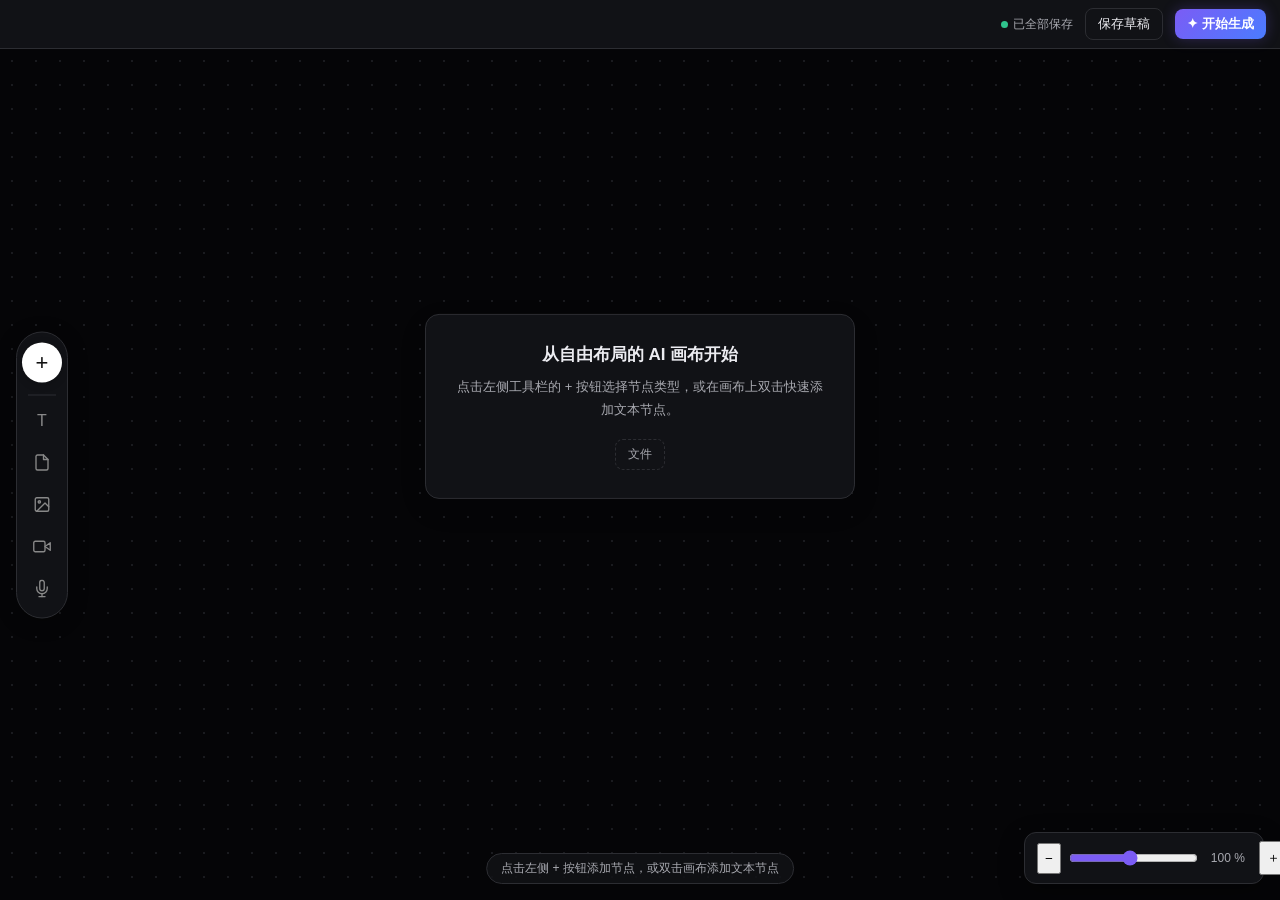
==== canvas-workbench.html @ da4e1014 "Add files via upload" ====
<!DOCTYPE html>
<html lang="zh">
<head>
<meta charset="utf-8">
<meta name="viewport" content="width=device-width, initial-scale=1">
<title>Open Canvas · 画布工作台</title>
<style>
  :root{
    --bg:#050507; --panel:#111216; --border:#2C2D32; --text:#ECECF1; --text2:#A8A9B0;
    --accent:#7B5CF5; --accent-soft:rgba(123,92,245,0.15); --hover:#1A1B1F; --shadow:0 1px 2px rgba(0,0,0,.3);
    --radius:8px;
    --node-bg:#111216; --node-border:#2C2D32; --node-text:#ECECF1; --node-text2:#A8A9B0;
    --node-header:#050507; --node-content-bg:#1A1B1F; --node-dashed:#2C2D32;
    --panel-bg:#111216; --panel-border:#2C2D32; --panel-input:#242529;
    --sidebar-bg:#111216; --sidebar-border:#2C2D32;
  }
  *{box-sizing:border-box;margin:0;padding:0}
  html,body{height:100%;background:#050507}
  body{font-family:-apple-system,Segoe UI,Roboto,"Helvetica Neue","PingFang SC","Microsoft YaHei",sans-serif;background:var(--bg);color:var(--text);overflow:hidden;display:flex;flex-direction:column}
  .toolbar{display:flex;align-items:center;gap:12px;padding:8px 14px;background:var(--panel);border-bottom:1px solid var(--border);flex-shrink:0}
  .toolbar .back,.toolbar .btn{display:inline-flex;align-items:center;gap:6px;border:1px solid var(--border);background:var(--panel);border-radius:var(--radius);padding:6px 12px;font-size:13px;cursor:pointer;color:var(--text)}
  .toolbar .back:hover,.toolbar .btn:hover{background:var(--hover)}
  .toolbar .btn.generate-btn{
    background:linear-gradient(135deg, #7B5CF5 0%, #4A7CFF 100%);
    color:#fff;border:none;
    box-shadow:0 0 14px rgba(123,92,245,0.28);
    font-weight:600;
  }
  .toolbar .btn.generate-btn:hover{
    background:linear-gradient(135deg, #6B4FE0 0%, #3A6CE0 100%);
    box-shadow:0 0 20px rgba(123,92,245,0.4);
  }
  .toolbar .title{font-size:14px;font-weight:600;margin-left:4px}
  .spacer{flex:1}
  .save-state{font-size:12px;color:var(--text2);display:inline-flex;align-items:center;gap:5px}
  .dot{width:7px;height:7px;border-radius:50%;background:#2FC48D;display:inline-block}
  .btn.primary{background:var(--accent);color:#fff;border-color:var(--accent)}
  .btn.primary:hover{background:#6B4FE0}
  .btn.icon{width:34px;padding:6px;justify-content:center}
  .wrap{flex:1;display:flex;overflow:hidden}

  /* ===== 左侧暗色工具栏 ===== */
  .left-toolbar{
    position:absolute;left:16px;top:50%;transform:translateY(-50%);
    width:52px;
    background:var(--sidebar-bg);
    border:1px solid var(--sidebar-border);
    border-radius:26px;
    display:flex;flex-direction:column;align-items:center;
    padding:10px 0;gap:4px;
    z-index:20;
    box-shadow:0 4px 20px rgba(0,0,0,.3);
  }
  .left-toolbar .lt-btn{
    width:38px;height:38px;
    display:flex;align-items:center;justify-content:center;
    border:none;background:transparent;
    border-radius:50%;cursor:pointer;
    color:#888;font-size:16px;
    transition:background .15s,color .15s;
  }
  .left-toolbar .lt-btn:hover{background:rgba(255,255,255,.08);color:#ccc}
  .left-toolbar .lt-btn.add-btn{
    width:40px;height:40px;
    background:#fff;color:#111;
    font-size:22px;font-weight:300;
    margin-bottom:6px;
    box-shadow:0 2px 8px rgba(0,0,0,.2);
  }
  .left-toolbar .lt-btn.add-btn:hover{background:#1A1B1F;color:#fff}
  .left-toolbar .lt-divider{width:28px;height:1px;background:var(--sidebar-border);margin:2px 0}

  /* ===== 节点选择弹窗 ===== */
  .node-picker-overlay{
    position:fixed;inset:0;z-index:100;
    display:none;
  }
  .node-picker-overlay.active{display:block}
  .node-picker{
    position:absolute;
    left:80px;top:50%;transform:translateY(-50%);
    width:260px;
    background:var(--sidebar-bg);
    border:1px solid var(--sidebar-border);
    border-radius:16px;
    padding:12px;
    box-shadow:0 8px 40px rgba(0,0,0,.5);
    display:flex;flex-direction:column;gap:6px;
    z-index:101;
  }
  .node-picker .np-item{
    display:flex;align-items:center;gap:12px;
    padding:12px 14px;
    border-radius:12px;
    background:rgba(255,255,255,.04);
    border:1px solid rgba(255,255,255,.06);
    cursor:pointer;
    transition:background .15s;
  }
  .node-picker .np-item:hover{background:rgba(255,255,255,.08)}
  .node-picker .np-icon{
    width:32px;height:32px;border-radius:50%;
    background:rgba(255,255,255,.08);
    display:flex;align-items:center;justify-content:center;
    font-size:14px;color:#aaa;
    border:1px solid rgba(255,255,255,.1);
    flex-shrink:0;
  }
  .node-picker .np-label{font-size:14px;color:#ddd;font-weight:500}

  .canvas-area{flex:1;position:relative;background:
      radial-gradient(circle,#2C2D32 1px,transparent 1px);background-size:24px 24px;overflow:hidden}
  .canvas-area::before{content:"";position:absolute;inset:0;background:rgba(5,5,7,.45)}
  .empty-card{position:absolute;left:50%;top:42%;transform:translate(-50%,-50%);width:430px;max-width:90%;background:var(--panel);border:1px solid var(--border);border-radius:14px;box-shadow:0 10px 30px rgba(0,0,0,.08);padding:28px 26px;text-align:center;z-index:2}
  .empty-card h2{font-size:17px;font-weight:700;margin-bottom:10px}
  .empty-card p{font-size:13px;line-height:1.7;color:var(--text2);margin:0 auto 18px;max-width:380px}
  .add-buttons{display:flex;flex-wrap:wrap;gap:8px;justify-content:center;margin-bottom:14px}
  .add-buttons .ab{display:inline-flex;align-items:center;gap:6px;border:1px solid var(--border);background:#fff;border-radius:var(--radius);padding:7px 14px;font-size:13px;cursor:pointer}
  .add-buttons .ab:hover{background:var(--accent-soft);border-color:var(--accent)}
  .ab .ic{width:16px;height:16px;flex-shrink:0}
  .file-row{display:flex;justify-content:center}
  .file{display:inline-flex;align-items:center;gap:6px;font-size:12px;color:var(--text2);border:1px dashed var(--border);padding:6px 12px;border-radius:var(--radius);cursor:pointer}
  .hint{position:absolute;bottom:16px;left:50%;transform:translateX(-50%);font-size:12px;color:var(--text2);background:rgba(17,18,22,.85);border:1px solid var(--border);padding:6px 14px;border-radius:999px;z-index:2}
  .side-head{display:flex;align-items:center;justify-content:space-between;padding:12px 12px 8px;font-size:12px;color:var(--text2)}
  .minimap{margin:0 12px;padding:12px 10px;border:1px solid var(--border);border-radius:10px;background:var(--panel);font-size:11px;color:var(--text2);line-height:1.9}
  .mm-dot{position:relative;display:inline-block;width:8px;height:8px;border-radius:50%;margin-right:5px;vertical-align:middle}
  .mm-row{display:flex;align-items:center}
  .zoom{position:absolute;right:16px;bottom:16px;z-index:20;width:240px;display:flex;align-items:center;gap:8px;padding:8px 12px;background:var(--panel);border:1px solid var(--border);border-radius:12px;box-shadow:0 8px 24px rgba(0,0,0,.35)}
  .zoom span{font-size:12px;color:var(--text2);min-width:46px;text-align:center}
  .zoom input[type=range]{flex:1;accent-color:var(--accent)}
  .saved-memory{border-top:1px solid var(--border);padding:10px 12px;font-size:11px;color:var(--text2);display:flex;gap:6px;align-items:center}

  /* ===== 暗色节点样式 ===== */
  .canvas-node{position:absolute;display:flex;flex-direction:column;align-items:center;z-index:10;cursor:grab}
  .canvas-node:active{cursor:grabbing}
  .canvas-node .node-card{
    width:220px;
    background:var(--node-bg);
    border:1px solid var(--node-border);
    border-radius:14px;
    padding:16px 18px 18px;
    box-shadow:0 8px 32px rgba(0,0,0,.4);
    position:relative;
  }
  .canvas-node .node-header{display:flex;align-items:center;gap:8px;margin-bottom:12px}
  .canvas-node .node-icon{
    width:28px;height:28px;border-radius:50%;
    background:rgba(255,255,255,.08);
    display:flex;align-items:center;justify-content:center;
    font-size:13px;font-weight:700;color:#ccc;
    border:1px solid rgba(255,255,255,.1);
  }
  .canvas-node .node-title{font-size:14px;font-weight:600;color:#e0e0e0}
  .canvas-node .node-content{
    border:1px dashed var(--node-dashed);
    border-radius:10px;
    background:var(--node-content-bg);
    min-height:120px;
    display:flex;align-items:center;justify-content:center;
    padding:16px;
  }
  .canvas-node .node-content-text{font-size:13px;color:var(--node-text2);text-align:center;line-height:1.6}
  .canvas-node .node-connector{
    position:absolute;top:50%;transform:translateY(-50%);
    width:14px;height:14px;border-radius:50%;
    background:#fff;border:2px solid #888;
    box-shadow:0 0 4px rgba(0,0,0,.3);
    z-index:2;
  }
  .canvas-node .node-connector.left{left:-8px}
  .canvas-node .node-connector.right{right:-8px}

  /* 节点下方控制面板 */
  .canvas-node .node-panel{
    margin-top:10px;
    width:380px;
    background:var(--panel-bg);
    border:1px solid var(--panel-border);
    border-radius:12px;
    padding:14px 16px;
    display:flex;flex-direction:column;gap:10px;
    box-shadow:0 6px 24px rgba(0,0,0,.35);
  }
  .canvas-node .node-panel textarea{
    width:100%;
    background:var(--panel-input);
    border:1px solid var(--panel-border);
    border-radius:8px;
    color:#ccc;
    font-size:13px;
    padding:10px 12px;
    resize:none;
    outline:none;
    min-height:60px;
    font-family:inherit;
    line-height:1.5;
    box-sizing:border-box;
  }
  .canvas-node .node-panel textarea::placeholder{color:#666}
  .canvas-node .node-panel textarea:focus{border-color:#7B5CF5}
  .canvas-node .node-panel .panel-actions{display:flex;align-items:center;justify-content:flex-end}
  .canvas-node .node-panel .generate-btn{
    display:flex;align-items:center;justify-content:center;gap:6px;
    background:linear-gradient(135deg, #7B5CF5 0%, #4A7CFF 100%);color:#fff;
    border:none;border-radius:8px;
    padding:8px 20px;font-size:13px;font-weight:600;
    cursor:pointer;
    transition:all .15s;
    box-shadow:0 0 12px rgba(123,92,245,0.28);
    box-sizing:border-box;
  }
  .canvas-node .node-panel .generate-btn:hover{background:linear-gradient(135deg, #6B4FE0 0%, #3A6CE0 100%);box-shadow:0 0 16px rgba(123,92,245,0.4)}
  .canvas-node .node-panel .generate-btn .sparkle{font-size:14px}

  /* 上传 / 生成 标签切换 */
  .canvas-node .node-panel .panel-tabs{
    display:flex;gap:4px;
    padding:3px;
    background:var(--panel-input);
    border:1px solid var(--panel-border);
    border-radius:var(--radius);
  }
  .canvas-node .node-panel .panel-tab{
    flex:1;
    padding:4px 0;
    border:none;background:transparent;
    border-radius:5px;
    color:var(--text2);
    font-size:12px;
    cursor:pointer;
    transition:all .15s;
  }
  .canvas-node .node-panel .panel-tab:hover{color:var(--text)}
  .canvas-node .node-panel .panel-tab.active{
    background:linear-gradient(135deg, #7B5CF5 0%, #4A7CFF 100%);
    color:#fff;
    box-shadow:0 0 10px rgba(123,92,245,0.25);
  }
  .canvas-node .node-panel .panel-tab-content{
    display:flex;flex-direction:column;gap:10px;
  }
  .canvas-node .node-panel .panel-tab-content textarea{
    width:100%;
  }
  .canvas-node .node-panel .panel-tab-content[data-tab-content="upload"]{display:none}
  .canvas-node .node-panel .panel-tab-content[data-tab-content="asset"]{display:none}

  /* 上传按钮 */
  .canvas-node .node-panel .upload-btn{
    display:flex;align-items:center;gap:6px;
    width:100%;
    padding:8px 12px;
    border:1px dashed var(--panel-border);
    border-radius:var(--radius);
    background:var(--panel-input);
    color:var(--text2);
    font-size:12px;
    cursor:pointer;
    transition:border-color .15s,color .15s;
    box-sizing:border-box;
  }
  .canvas-node .node-panel .upload-btn:hover{border-color:var(--accent);color:var(--text)}
  .canvas-node .node-panel .upload-btn svg{width:18px;height:18px;flex-shrink:0;color:var(--accent)}
  .canvas-node .node-panel .upload-btn .upload-label{overflow:hidden;text-overflow:ellipsis;white-space:nowrap}
  .canvas-node .node-panel .upload-btn .upload-label.has-file{color:var(--accent)}

  /* 从资产中选择 */
  .canvas-node .node-panel .asset-list{display:flex;flex-direction:column;gap:6px;max-height:160px;overflow-y:auto}
  .canvas-node .node-panel .asset-item{
    display:flex;align-items:center;gap:8px;width:100%;
    padding:8px 10px;border:1px solid var(--panel-border);border-radius:var(--radius);
    background:var(--panel-input);color:var(--text);font-size:12px;cursor:pointer;text-align:left;
    transition:border-color .15s,background .15s;box-sizing:border-box;
  }
  .canvas-node .node-panel .asset-item:hover{border-color:var(--accent);background:var(--hover)}
  .canvas-node .node-panel .asset-item .asset-icon{width:16px;height:16px;display:inline-flex;align-items:center;justify-content:center;font-size:12px;color:var(--accent);flex-shrink:0}
  .canvas-node .node-panel .asset-empty{padding:10px;font-size:12px;color:var(--text2);text-align:center}
  .canvas-node .node-asset-selected{
    display:flex;align-items:center;gap:8px;padding:10px 12px;
    background:var(--panel-input);border:1px solid var(--panel-border);border-radius:var(--radius);
    font-size:12px;color:var(--text);
  }
  .canvas-node .node-asset-selected i{font-style:normal;color:var(--accent)}

  /* 上传预览 */
  .canvas-node .node-upload-preview{
    width:100%;max-height:140px;
    object-fit:cover;
    border-radius:6px;
    display:block;
  }
  .canvas-node .node-audio-preview{
    display:flex;flex-direction:column;align-items:center;gap:8px;
    padding:8px;color:var(--node-text2);
  }
  .canvas-node .node-audio-preview .music-icon{font-size:20px;color:var(--accent)}
  .canvas-node .node-audio-preview .fname{font-size:12px;max-width:100%;overflow:hidden;text-overflow:ellipsis;white-space:nowrap}
  .canvas-node .node-audio-preview audio{width:100%;height:32px}

  /* 节点右上角三个点菜单 */
  .canvas-node .node-more-btn{
    position:absolute;top:10px;right:10px;
    width:24px;height:24px;
    display:flex;align-items:center;justify-content:center;
    background:transparent;
    border:none;
    border-radius:6px;
    cursor:pointer;
    color:#888;
    font-size:14px;
    transition:background .15s,color .15s;
    z-index:5;
  }
  .canvas-node .node-more-btn:hover{background:rgba(255,255,255,.1);color:#ccc}
  .canvas-node .node-more-menu{
    position:absolute;top:38px;right:10px;
    min-width:120px;
    background:var(--node-bg);
    border:1px solid var(--node-border);
    border-radius:8px;
    padding:4px;
    box-shadow:0 4px 16px rgba(0,0,0,.4);
    z-index:10;
    display:none;
  }
  .canvas-node .node-more-menu.show{display:block}
  .canvas-node .node-more-menu .menu-item{
    display:flex;align-items:center;gap:8px;
    padding:8px 12px;
    border-radius:6px;
    cursor:pointer;
    color:#ccc;
    font-size:13px;
    transition:background .15s;
  }
  .canvas-node .node-more-menu .menu-item:hover{background:rgba(255,255,255,.08)}
  .canvas-node .node-more-menu .menu-item.danger{color:#D94C62}
  .canvas-node .node-more-menu .menu-item.danger:hover{background:rgba(248,113,113,.1)}
  .canvas-node .node-more-menu .menu-item svg{width:14px;height:14px;flex-shrink:0}

  .hidden{display:none!important}
</style>
</head>
<body>

  <!-- 顶部工具栏 -->
  <div class="toolbar">
    <div class="spacer"></div>
    <span class="save-state"><span class="dot"></span>已全部保存</span>
    <button class="btn">保存草稿</button>
    <button class="btn generate-btn">✦ 开始生成</button>
  </div>

  <!-- 主体 -->
  <div class="wrap">
    <!-- 画布区 -->
    <div class="canvas-area" id="canvasArea">

      <!-- 左侧暗色工具栏 -->
      <div class="left-toolbar" id="leftToolbar">
        <button class="lt-btn add-btn" id="addNodeBtn" title="新建节点">+</button>
        <div class="lt-divider"></div>
        <button class="lt-btn" data-type="text" title="文本节点">T</button>
        <button class="lt-btn" data-type="note" title="Note 节点">
          <svg width="18" height="18" viewBox="0 0 24 24" fill="none" stroke="currentColor" stroke-width="1.8" stroke-linecap="round" stroke-linejoin="round"><path d="M14 2H6a2 2 0 0 0-2 2v16a2 2 0 0 0 2 2h12a2 2 0 0 0 2-2V8z"/><polyline points="14 2 14 8 20 8"/></svg>
        </button>
        <button class="lt-btn" data-type="image" title="图片节点">
          <svg width="18" height="18" viewBox="0 0 24 24" fill="none" stroke="currentColor" stroke-width="1.8" stroke-linecap="round" stroke-linejoin="round"><rect x="3" y="3" width="18" height="18" rx="2" ry="2"/><circle cx="8.5" cy="8.5" r="1.5"/><polyline points="21 15 16 10 5 21"/></svg>
        </button>
        <button class="lt-btn" data-type="video" title="视频节点">
          <svg width="18" height="18" viewBox="0 0 24 24" fill="none" stroke="currentColor" stroke-width="1.8" stroke-linecap="round" stroke-linejoin="round"><polygon points="23 7 16 12 23 17 23 7"/><rect x="1" y="5" width="15" height="14" rx="2" ry="2"/></svg>
        </button>
        <button class="lt-btn" data-type="audio" title="音频节点">
          <svg width="18" height="18" viewBox="0 0 24 24" fill="none" stroke="currentColor" stroke-width="1.8" stroke-linecap="round" stroke-linejoin="round"><path d="M12 1a3 3 0 0 0-3 3v8a3 3 0 0 0 6 0V4a3 3 0 0 0-3-3z"/><path d="M19 10v2a7 7 0 0 1-14 0v-2"/><line x1="12" y1="19" x2="12" y2="23"/><line x1="8" y1="23" x2="16" y2="23"/></svg>
        </button>
      </div>

      <!-- 节点选择弹窗 -->
      <div class="node-picker-overlay" id="nodePickerOverlay">
        <div class="node-picker" id="nodePicker">
          <div class="np-item" data-type="text">
            <div class="np-icon">T</div>
            <div class="np-label">文本节点</div>
          </div>
          <div class="np-item" data-type="note">
            <div class="np-icon">
              <svg width="16" height="16" viewBox="0 0 24 24" fill="none" stroke="currentColor" stroke-width="1.8" stroke-linecap="round" stroke-linejoin="round"><path d="M14 2H6a2 2 0 0 0-2 2v16a2 2 0 0 0 2 2h12a2 2 0 0 0 2-2V8z"/><polyline points="14 2 14 8 20 8"/></svg>
            </div>
            <div class="np-label">Note 节点</div>
          </div>
          <div class="np-item" data-type="image">
            <div class="np-icon">
              <svg width="16" height="16" viewBox="0 0 24 24" fill="none" stroke="currentColor" stroke-width="1.8" stroke-linecap="round" stroke-linejoin="round"><rect x="3" y="3" width="18" height="18" rx="2" ry="2"/><circle cx="8.5" cy="8.5" r="1.5"/><polyline points="21 15 16 10 5 21"/></svg>
            </div>
            <div class="np-label">图片节点</div>
          </div>
          <div class="np-item" data-type="video">
            <div class="np-icon">
              <svg width="16" height="16" viewBox="0 0 24 24" fill="none" stroke="currentColor" stroke-width="1.8" stroke-linecap="round" stroke-linejoin="round"><polygon points="23 7 16 12 23 17 23 7"/><rect x="1" y="5" width="15" height="14" rx="2" ry="2"/></svg>
            </div>
            <div class="np-label">视频节点</div>
          </div>
          <div class="np-item" data-type="audio">
            <div class="np-icon">
              <svg width="16" height="16" viewBox="0 0 24 24" fill="none" stroke="currentColor" stroke-width="1.8" stroke-linecap="round" stroke-linejoin="round"><path d="M12 1a3 3 0 0 0-3 3v8a3 3 0 0 0 6 0V4a3 3 0 0 0-3-3z"/><path d="M19 10v2a7 7 0 0 1-14 0v-2"/><line x1="12" y1="19" x2="12" y2="23"/><line x1="8" y1="23" x2="16" y2="23"/></svg>
            </div>
            <div class="np-label">音频节点</div>
          </div>
        </div>
      </div>

      <div class="empty-card" id="emptyCard">
        <h2>从自由布局的 AI 画布开始</h2>
        <p>点击左侧工具栏的 + 按钮选择节点类型，或在画布上双击快速添加文本节点。</p>
        <div class="file-row"><span class="file"> 文件</span></div>
      </div>
      <div class="hint" id="hintBar">点击左侧 + 按钮添加节点，或双击画布添加文本节点</div>

      <!-- 浮动缩放器 -->
      <div class="zoom">
        <button class="btn icon">−</button>
        <div style="flex:1;display:flex;align-items:center;gap:7px">
          <input type="range" min="10" max="200" value="100">
          <span>100 %</span>
        </div>
        <button class="btn icon">＋</button>
      </div>
    </div>
  </div>

<script>
(function(){
  const canvasArea = document.getElementById('canvasArea');
  const emptyCard = document.getElementById('emptyCard');
  const hintBar = document.getElementById('hintBar');
  const addNodeBtn = document.getElementById('addNodeBtn');
  const nodePickerOverlay = document.getElementById('nodePickerOverlay');
  let nodeCount = 0;
  let pickerOpen = false;

  const nodeConfig = {
    text:  { icon:'T', title:'文本节点', placeholder:'双击即可编写或编辑这个文本节点。', prompt:'描述这个文本节点应当写什么、总结什么，或如何改写内容。' },
    note:  { icon:'', title:'Note 节点', placeholder:'双击即可编写笔记内容。', prompt:'描述这个笔记节点的主题或要点。' },
    image: { icon:'▣', title:'图片节点', placeholder:'双击即可上传或生成图片。', prompt:'描述你想生成的图片内容、风格或参考。', accept:'image/*' },
    video: { icon:'▶', title:'视频节点', placeholder:'双击即可上传或生成视频。', prompt:'描述你想生成的视频内容、镜头或风格。', accept:'video/*' },
    audio: { icon:'♪', title:'音频节点', placeholder:'双击即可上传或生成音频。', prompt:'描述你想生成的音频内容、语调或风格。', accept:'audio/*' }
  };

  const mockAssets = {
    text:  ['文案片段 01', '文案片段 02', '文案片段 03'],
    note:  ['笔记片段 01', '笔记片段 02'],
    image: ['素材图片 01', '素材图片 02', '素材图片 03'],
    video: ['素材视频 01', '素材视频 02'],
    audio: ['素材音频 01', '素材音频 02']
  };

  function assetItemsHtml(type, cfg){
    const list = mockAssets[type] || [];
    if(!list.length) return '<div class="asset-empty">暂无可用资产</div>';
    return list.map(name => `<button class="asset-item" data-asset="${name}"><i class="asset-icon">${cfg.icon}</i><span>${name}</span></button>`).join('');
  }

  function createNode(type, x, y){
    const cfg = nodeConfig[type] || nodeConfig.text;
    nodeCount++;
    const id = 'node-' + nodeCount;

    const el = document.createElement('div');
    el.className = 'canvas-node';
    el.id = id;
    el.style.left = x + 'px';
    el.style.top = y + 'px';

    el.innerHTML = `
      <div class="node-card">
        <div class="node-connector left"></div>
        <div class="node-connector right"></div>
        <div class="node-more-btn" title="更多操作">⋯</div>
        <div class="node-more-menu">
          <div class="menu-item" data-action="copy">
            <svg viewBox="0 0 24 24" fill="none" stroke="currentColor" stroke-width="2" stroke-linecap="round" stroke-linejoin="round"><rect x="9" y="9" width="13" height="13" rx="2" ry="2"/><path d="M5 15H4a2 2 0 0 1-2-2V4a2 2 0 0 1 2-2h9a2 2 0 0 1 2 2v1"/></svg>
            <span>复制节点</span>
          </div>
          <div class="menu-item danger" data-action="delete">
            <svg viewBox="0 0 24 24" fill="none" stroke="currentColor" stroke-width="2" stroke-linecap="round" stroke-linejoin="round"><polyline points="3 6 5 6 21 6"/><path d="M19 6v14a2 2 0 0 1-2 2H7a2 2 0 0 1-2-2V6m3 0V4a2 2 0 0 1 2-2h4a2 2 0 0 1 2 2v2"/></svg>
            <span>删除节点</span>
          </div>
        </div>
        <div class="node-header">
          <div class="node-icon">${cfg.icon}</div>
          <div class="node-title">${cfg.title}</div>
        </div>
        <div class="node-content">
          <div class="node-content-text">${cfg.placeholder}</div>
        </div>
      </div>
      <div class="node-panel">
        <div class="panel-tabs">
          ${cfg.accept ? '<button class="panel-tab" data-tab="upload">上传</button>' : ''}
          <button class="panel-tab active" data-tab="generate">生成</button>
          <button class="panel-tab" data-tab="asset">资产</button>
        </div>
        ${cfg.accept ? `
        <div class="panel-tab-content" data-tab-content="upload">
          <input type="file" class="upload-input" accept="${cfg.accept}" hidden>
          <button class="upload-btn" title="上传文件">
            <svg class="upload-arrow" viewBox="0 0 24 24" fill="none" stroke="currentColor" stroke-width="2.5" stroke-linecap="round" stroke-linejoin="round"><line x1="12" y1="19" x2="12" y2="5"/><polyline points="5 12 12 5 19 12"/></svg>
            <span class="upload-label">选择文件上传</span>
          </button>
        </div>` : ''}
        <div class="panel-tab-content" data-tab-content="generate">
          <textarea placeholder="${cfg.prompt}"></textarea>
          <div class="panel-actions">
            <button class="generate-btn"><span class="sparkle">✦</span> 开始生成</button>
          </div>
        </div>
        <div class="panel-tab-content" data-tab-content="asset">
          <div class="asset-list">${assetItemsHtml(type, cfg)}</div>
        </div>
      </div>
    `;

    canvasArea.appendChild(el);
    emptyCard.classList.add('hidden');
    hintBar.classList.add('hidden');
    makeDraggable(el);
    bindNodeMenu(el);
    bindNodeUpload(el, cfg, type);
  }

  // 绑定节点上传逻辑（仅图片/视频/音频）
  function bindNodeUpload(el, cfg, type){
    const input = el.querySelector('.upload-input');
    const uploadBtn = el.querySelector('.upload-btn');
    const label = el.querySelector('.upload-label');
    const contentText = el.querySelector('.node-content-text');

    // 上传 / 生成 / 资产 标签切换
    const tabs = el.querySelectorAll('.panel-tab');
    tabs.forEach(tab => {
      tab.addEventListener('click', function(e){
        e.stopPropagation();
        tabs.forEach(t => t.classList.remove('active'));
        tab.classList.add('active');
        el.querySelectorAll('[data-tab-content]').forEach(c => {
          c.style.display = (c.dataset.tabContent === tab.dataset.tab) ? '' : 'none';
        });
      });
    });

    if(uploadBtn && input){
      uploadBtn.addEventListener('click', function(e){
        e.stopPropagation();
        input.click();
      });

      input.addEventListener('change', function(){
        const file = input.files && input.files[0];
        if(!file) return;
        const url = URL.createObjectURL(file);
        // 更新文件名标签
        label.textContent = file.name.length > 12 ? file.name.slice(0,12) + '…' : file.name;
        // 生成对应类型预览
        if(type === 'image'){
          contentText.innerHTML = `<img class="node-upload-preview" src="${url}" alt="上传图片">`;
        } else if(type === 'video'){
          contentText.innerHTML = `<video class="node-upload-preview" src="${url}" controls></video>`;
        } else if(type === 'audio'){
          contentText.innerHTML = `<div class="node-audio-preview"><span class="music-icon">♪</span><span class="fname">${file.name}</span><audio src="${url}" controls></audio></div>`;
        }
        label.classList.add('has-file');
      });
    }

    // 从资产中选择
    el.querySelectorAll('.asset-item').forEach(item => {
      item.addEventListener('click', function(e){
        e.stopPropagation();
        const name = item.dataset.asset;
        if(type === 'text' || type === 'note'){
          const ta = el.querySelector('[data-tab-content="generate"] textarea');
          if(ta) ta.value = name;
          contentText.textContent = '已选择资产：' + name;
        } else if(type === 'audio'){
          contentText.innerHTML = `<div class="node-audio-preview"><span class="music-icon">${cfg.icon}</span><span class="fname">${name}</span></div>`;
        } else {
          contentText.innerHTML = `<div class="node-asset-selected"><i>${cfg.icon}</i><span>${name}</span></div>`;
        }
      });
    });
  }

  // 绑定节点菜单事件
  function bindNodeMenu(nodeEl){
    const moreBtn = nodeEl.querySelector('.node-more-btn');
    const menu = nodeEl.querySelector('.node-more-menu');
    const copyItem = menu.querySelector('[data-action="copy"]');
    const deleteItem = menu.querySelector('[data-action="delete"]');

    // 点击三个点按钮，切换菜单
    moreBtn.addEventListener('click', function(e){
      e.stopPropagation();
      // 关闭其他节点的菜单
      document.querySelectorAll('.node-more-menu.show').forEach(m => {
        if(m !== menu) m.classList.remove('show');
      });
      menu.classList.toggle('show');
    });

    // 复制节点
    copyItem.addEventListener('click', function(e){
      e.stopPropagation();
      const type = nodeEl.querySelector('.node-title').textContent;
      let nodeType = 'text';
      for(let key in nodeConfig){
        if(nodeConfig[key].title === type){ nodeType = key; break; }
      }
      const x = parseInt(nodeEl.style.left) + 30;
      const y = parseInt(nodeEl.style.top) + 30;
      createNode(nodeType, x, y);
      menu.classList.remove('show');
    });

    // 删除节点
    deleteItem.addEventListener('click', function(e){
      e.stopPropagation();
      nodeEl.remove();
      // 如果没有节点了，显示空状态
      if(!document.querySelector('.canvas-node')){
        emptyCard.classList.remove('hidden');
        hintBar.classList.remove('hidden');
      }
    });
  }

  // 点击其他地方关闭菜单
  document.addEventListener('click', function(){
    document.querySelectorAll('.node-more-menu.show').forEach(m => m.classList.remove('show'));
  });

  function makeDraggable(el){
    let startX, startY, origX, origY, dragging = false;
    el.addEventListener('mousedown', function(e){
      // 排除输入元素和菜单按钮
      if(e.target.tagName === 'TEXTAREA' || e.target.tagName === 'SELECT' || e.target.tagName === 'BUTTON') return;
      if(e.target.closest('.node-more-btn') || e.target.closest('.node-more-menu')) return;
      dragging = true;
      startX = e.clientX; startY = e.clientY;
      origX = parseInt(el.style.left); origY = parseInt(el.style.top);
      e.preventDefault();
    });
    document.addEventListener('mousemove', function(e){
      if(!dragging) return;
      el.style.left = (origX + e.clientX - startX) + 'px';
      el.style.top = (origY + e.clientY - startY) + 'px';
    });
    document.addEventListener('mouseup', function(){ dragging = false; });
  }

  function togglePicker(){
    pickerOpen = !pickerOpen;
    nodePickerOverlay.classList.toggle('active', pickerOpen);
  }

  function closePicker(){
    pickerOpen = false;
    nodePickerOverlay.classList.remove('active');
  }

  // "+" 按钮 → 弹出/关闭节点选择弹窗
  addNodeBtn.addEventListener('click', function(e){
    e.stopPropagation();
    togglePicker();
  });

  // 弹窗中选择节点类型
  document.querySelectorAll('.np-item').forEach(function(item){
    item.addEventListener('click', function(){
      const type = item.dataset.type;
      const rect = canvasArea.getBoundingClientRect();
      const x = rect.width / 2 - 110 + (Math.random()*80 - 40);
      const y = rect.height / 2 - 120 + (Math.random()*80 - 40);
      createNode(type, x, y);
      closePicker();
    });
  });

  // 点击弹窗外部关闭
  nodePickerOverlay.addEventListener('click', function(e){
    if(e.target === nodePickerOverlay) closePicker();
  });

  // 左侧工具栏快捷按钮直接添加节点
  document.querySelectorAll('.left-toolbar .lt-btn[data-type]').forEach(function(btn){
    btn.addEventListener('click', function(){
      const type = btn.dataset.type;
      const rect = canvasArea.getBoundingClientRect();
      const x = rect.width / 2 - 110 + (Math.random()*80 - 40);
      const y = rect.height / 2 - 120 + (Math.random()*80 - 40);
      createNode(type, x, y);
    });
  });

  // 双击画布添加文本节点
  canvasArea.addEventListener('dblclick', function(e){
    if(e.target.closest('.canvas-node') || e.target.closest('.left-toolbar') || e.target.closest('.node-picker')) return;
    const rect = canvasArea.getBoundingClientRect();
    const x = e.clientX - rect.left - 110;
    const y = e.clientY - rect.top - 100;
    createNode('text', Math.max(0, x), Math.max(0, y));
  });
})();
</script>

</body>
</html>
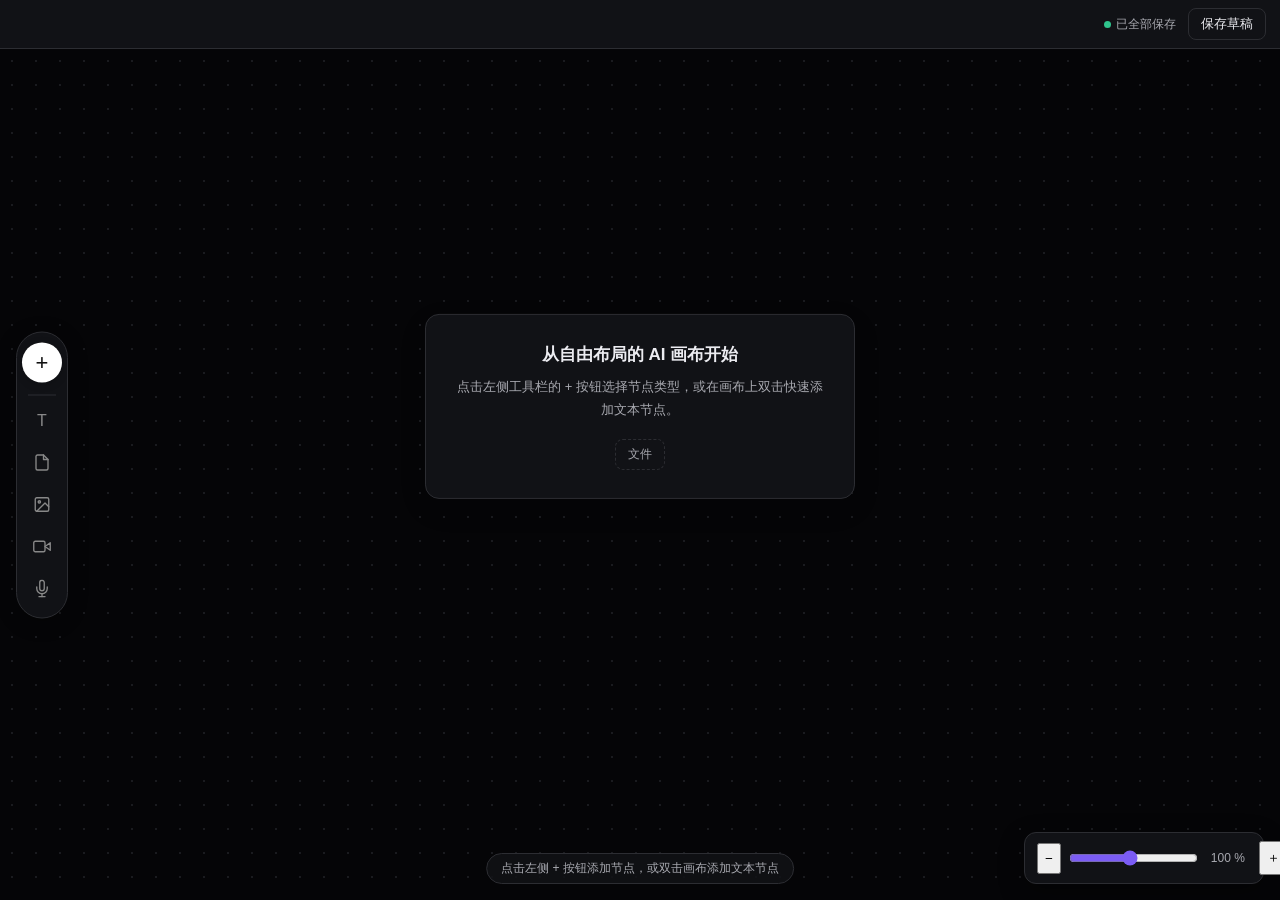
==== commit 16b617a1: "Add files via upload" ====
--- a/canvas-workbench.html
+++ b/canvas-workbench.html
@@ -20,16 +20,6 @@
   .toolbar{display:flex;align-items:center;gap:12px;padding:8px 14px;background:var(--panel);border-bottom:1px solid var(--border);flex-shrink:0}
   .toolbar .back,.toolbar .btn{display:inline-flex;align-items:center;gap:6px;border:1px solid var(--border);background:var(--panel);border-radius:var(--radius);padding:6px 12px;font-size:13px;cursor:pointer;color:var(--text)}
   .toolbar .back:hover,.toolbar .btn:hover{background:var(--hover)}
-  .toolbar .btn.generate-btn{
-    background:linear-gradient(135deg, #7B5CF5 0%, #4A7CFF 100%);
-    color:#fff;border:none;
-    box-shadow:0 0 14px rgba(123,92,245,0.28);
-    font-weight:600;
-  }
-  .toolbar .btn.generate-btn:hover{
-    background:linear-gradient(135deg, #6B4FE0 0%, #3A6CE0 100%);
-    box-shadow:0 0 20px rgba(123,92,245,0.4);
-  }
   .toolbar .title{font-size:14px;font-weight:600;margin-left:4px}
   .spacer{flex:1}
   .save-state{font-size:12px;color:var(--text2);display:inline-flex;align-items:center;gap:5px}
@@ -338,6 +328,16 @@
   .canvas-node .node-more-menu .menu-item.danger:hover{background:rgba(248,113,113,.1)}
   .canvas-node .node-more-menu .menu-item svg{width:14px;height:14px;flex-shrink:0}
 
+  /* 轻提示 */
+  .toast{
+    position:fixed;left:50%;bottom:32px;transform:translateX(-50%);
+    background:var(--panel);border:1px solid var(--accent);color:var(--text);
+    padding:8px 16px;border-radius:999px;font-size:13px;
+    box-shadow:0 8px 24px rgba(0,0,0,.4);z-index:200;
+    opacity:0;transition:opacity .2s;pointer-events:none;
+  }
+  .toast.show{opacity:1}
+
   .hidden{display:none!important}
 </style>
 </head>
@@ -348,7 +348,6 @@
     <div class="spacer"></div>
     <span class="save-state"><span class="dot"></span>已全部保存</span>
     <button class="btn">保存草稿</button>
-    <button class="btn generate-btn">✦ 开始生成</button>
   </div>
 
   <!-- 主体 -->
@@ -437,6 +436,7 @@
   const nodePickerOverlay = document.getElementById('nodePickerOverlay');
   let nodeCount = 0;
   let pickerOpen = false;
+  let toastTimer = null;
 
   const nodeConfig = {
     text:  { icon:'T', title:'文本节点', placeholder:'双击即可编写或编辑这个文本节点。', prompt:'描述这个文本节点应当写什么、总结什么，或如何改写内容。' },
@@ -480,6 +480,10 @@
           <div class="menu-item" data-action="copy">
             <svg viewBox="0 0 24 24" fill="none" stroke="currentColor" stroke-width="2" stroke-linecap="round" stroke-linejoin="round"><rect x="9" y="9" width="13" height="13" rx="2" ry="2"/><path d="M5 15H4a2 2 0 0 1-2-2V4a2 2 0 0 1 2-2h9a2 2 0 0 1 2 2v1"/></svg>
             <span>复制节点</span>
+          </div>
+          <div class="menu-item" data-action="save-asset">
+            <svg viewBox="0 0 24 24" fill="none" stroke="currentColor" stroke-width="2" stroke-linecap="round" stroke-linejoin="round"><path d="M19 21l-7-5-7 5V5a2 2 0 0 1 2-2h10a2 2 0 0 1 2 2z"/></svg>
+            <span>保存到资产</span>
           </div>
           <div class="menu-item danger" data-action="delete">
             <svg viewBox="0 0 24 24" fill="none" stroke="currentColor" stroke-width="2" stroke-linecap="round" stroke-linejoin="round"><polyline points="3 6 5 6 21 6"/><path d="M19 6v14a2 2 0 0 1-2 2H7a2 2 0 0 1-2-2V6m3 0V4a2 2 0 0 1 2-2h4a2 2 0 0 1 2 2v2"/></svg>
@@ -573,12 +577,18 @@
     }
 
     // 从资产中选择
-    el.querySelectorAll('.asset-item').forEach(item => {
+    bindAssetItems(el, type);
+  }
+
+  function bindAssetItems(nodeEl, type){
+    const cfg = nodeConfig[type] || nodeConfig.text;
+    const contentText = nodeEl.querySelector('.node-content-text');
+    nodeEl.querySelectorAll('.asset-item').forEach(item => {
       item.addEventListener('click', function(e){
         e.stopPropagation();
         const name = item.dataset.asset;
         if(type === 'text' || type === 'note'){
-          const ta = el.querySelector('[data-tab-content="generate"] textarea');
+          const ta = nodeEl.querySelector('[data-tab-content="generate"] textarea');
           if(ta) ta.value = name;
           contentText.textContent = '已选择资产：' + name;
         } else if(type === 'audio'){
@@ -595,6 +605,7 @@
     const moreBtn = nodeEl.querySelector('.node-more-btn');
     const menu = nodeEl.querySelector('.node-more-menu');
     const copyItem = menu.querySelector('[data-action="copy"]');
+    const saveAssetItem = menu.querySelector('[data-action="save-asset"]');
     const deleteItem = menu.querySelector('[data-action="delete"]');
 
     // 点击三个点按钮，切换菜单
@@ -610,14 +621,29 @@
     // 复制节点
     copyItem.addEventListener('click', function(e){
       e.stopPropagation();
-      const type = nodeEl.querySelector('.node-title').textContent;
-      let nodeType = 'text';
-      for(let key in nodeConfig){
-        if(nodeConfig[key].title === type){ nodeType = key; break; }
-      }
+      const nodeType = getNodeType(nodeEl);
       const x = parseInt(nodeEl.style.left) + 30;
       const y = parseInt(nodeEl.style.top) + 30;
       createNode(nodeType, x, y);
+      menu.classList.remove('show');
+    });
+
+    // 保存到资产
+    saveAssetItem.addEventListener('click', function(e){
+      e.stopPropagation();
+      const type = getNodeType(nodeEl);
+      const name = getNodeContentName(nodeEl);
+      if(!name){
+        showToast('当前节点没有可保存的内容');
+        menu.classList.remove('show');
+        return;
+      }
+      if(!mockAssets[type]) mockAssets[type] = [];
+      if(mockAssets[type].indexOf(name) === -1){
+        mockAssets[type].push(name);
+      }
+      refreshAssetList(nodeEl, type);
+      showToast('已保存到资产');
       menu.classList.remove('show');
     });
 
@@ -631,6 +657,51 @@
         hintBar.classList.remove('hidden');
       }
     });
+  }
+
+  // 根据节点标题反查节点类型
+  function getNodeType(nodeEl){
+    const title = nodeEl.querySelector('.node-title').textContent;
+    for(let key in nodeConfig){
+      if(nodeConfig[key].title === title) return key;
+    }
+    return 'text';
+  }
+
+  // 提取节点当前内容（用于保存到资产）
+  function getNodeContentName(nodeEl){
+    const label = nodeEl.querySelector('.upload-label');
+    if(label && label.classList.contains('has-file')) return label.textContent.trim();
+    const fname = nodeEl.querySelector('.fname');
+    if(fname && fname.textContent.trim()) return fname.textContent.trim();
+    const assetSel = nodeEl.querySelector('.node-asset-selected span');
+    if(assetSel && assetSel.textContent.trim()) return assetSel.textContent.trim();
+    const ta = nodeEl.querySelector('[data-tab-content="generate"] textarea');
+    if(ta && ta.value.trim()) return ta.value.trim();
+    return '';
+  }
+
+  // 刷新节点面板中的资产列表
+  function refreshAssetList(nodeEl, type){
+    const listEl = nodeEl.querySelector('[data-tab-content="asset"] .asset-list');
+    if(listEl){
+      listEl.innerHTML = assetItemsHtml(type, nodeConfig[type] || nodeConfig.text);
+      bindAssetItems(nodeEl, type);
+    }
+  }
+
+  // 轻提示
+  function showToast(msg){
+    let t = document.querySelector('.toast');
+    if(!t){
+      t = document.createElement('div');
+      t.className = 'toast';
+      document.body.appendChild(t);
+    }
+    t.textContent = msg;
+    t.classList.add('show');
+    clearTimeout(toastTimer);
+    toastTimer = setTimeout(function(){ t.classList.remove('show'); }, 1800);
   }
 
   // 点击其他地方关闭菜单
